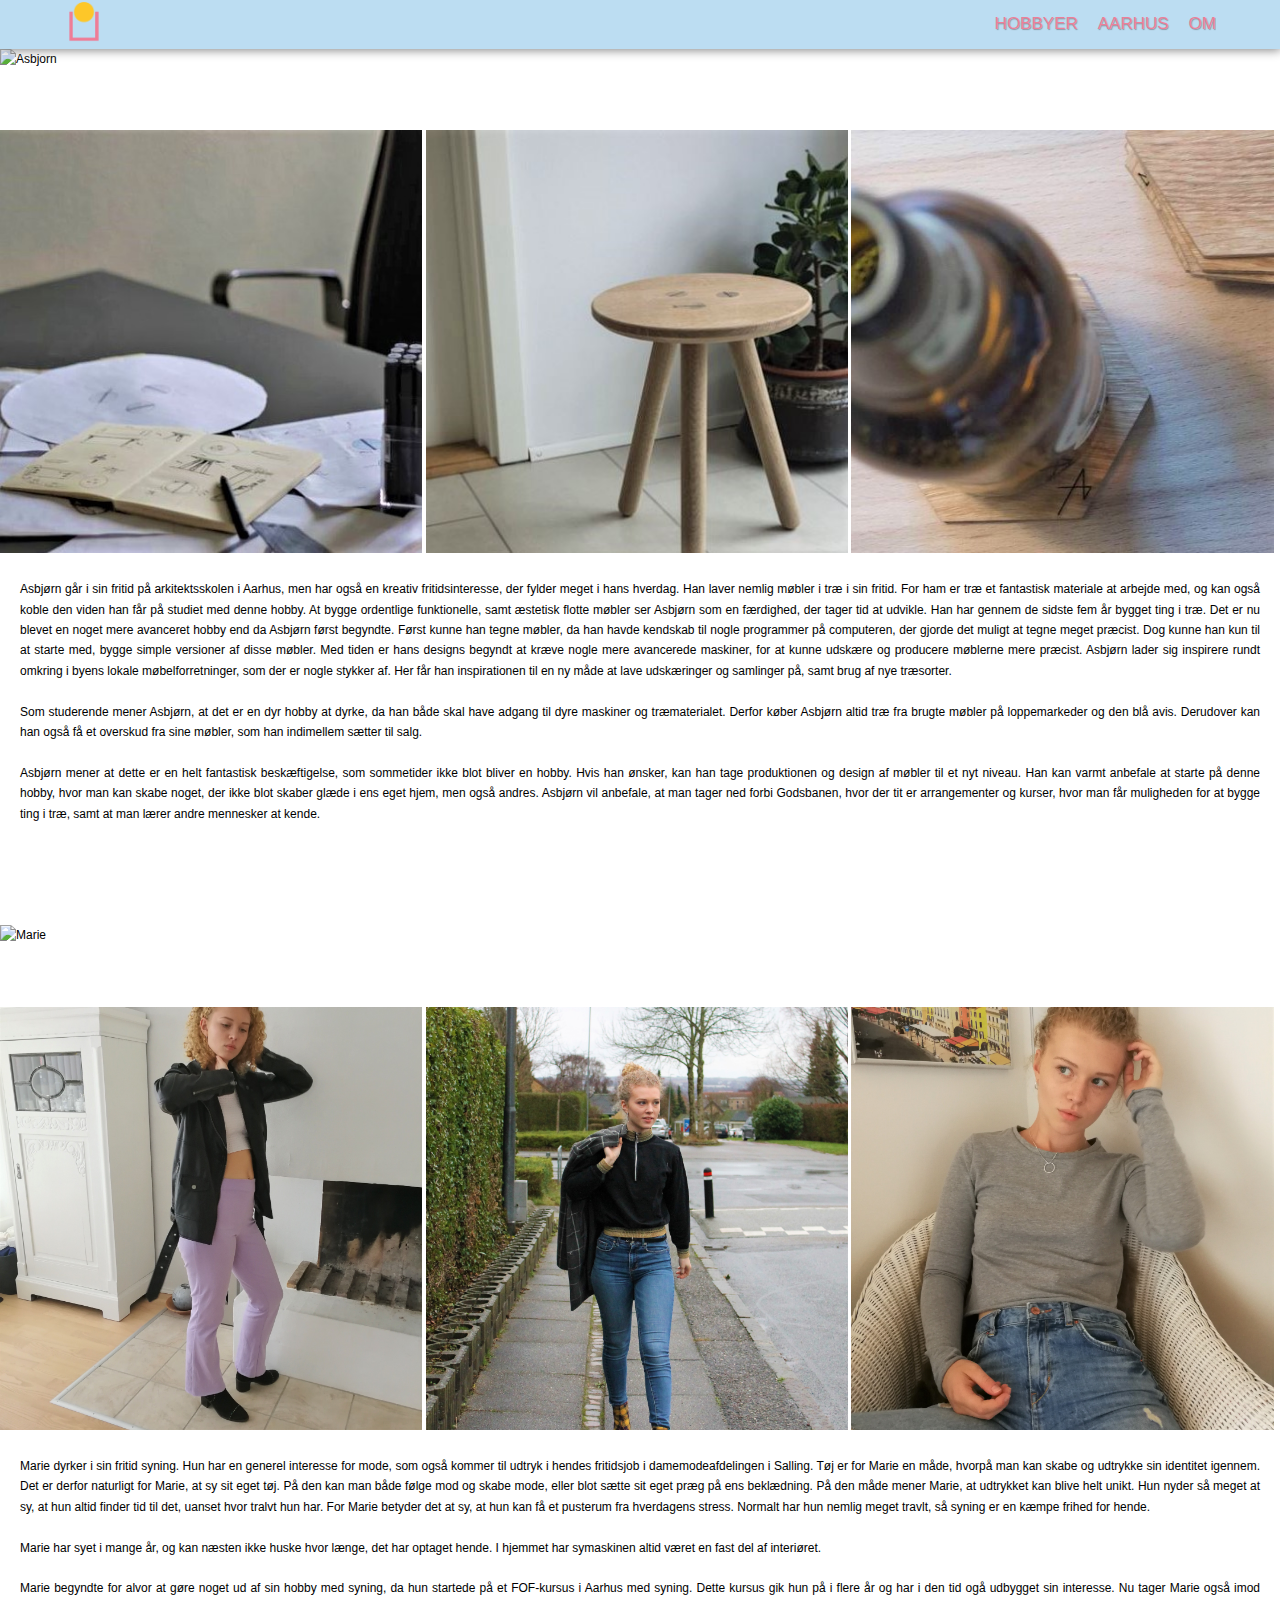
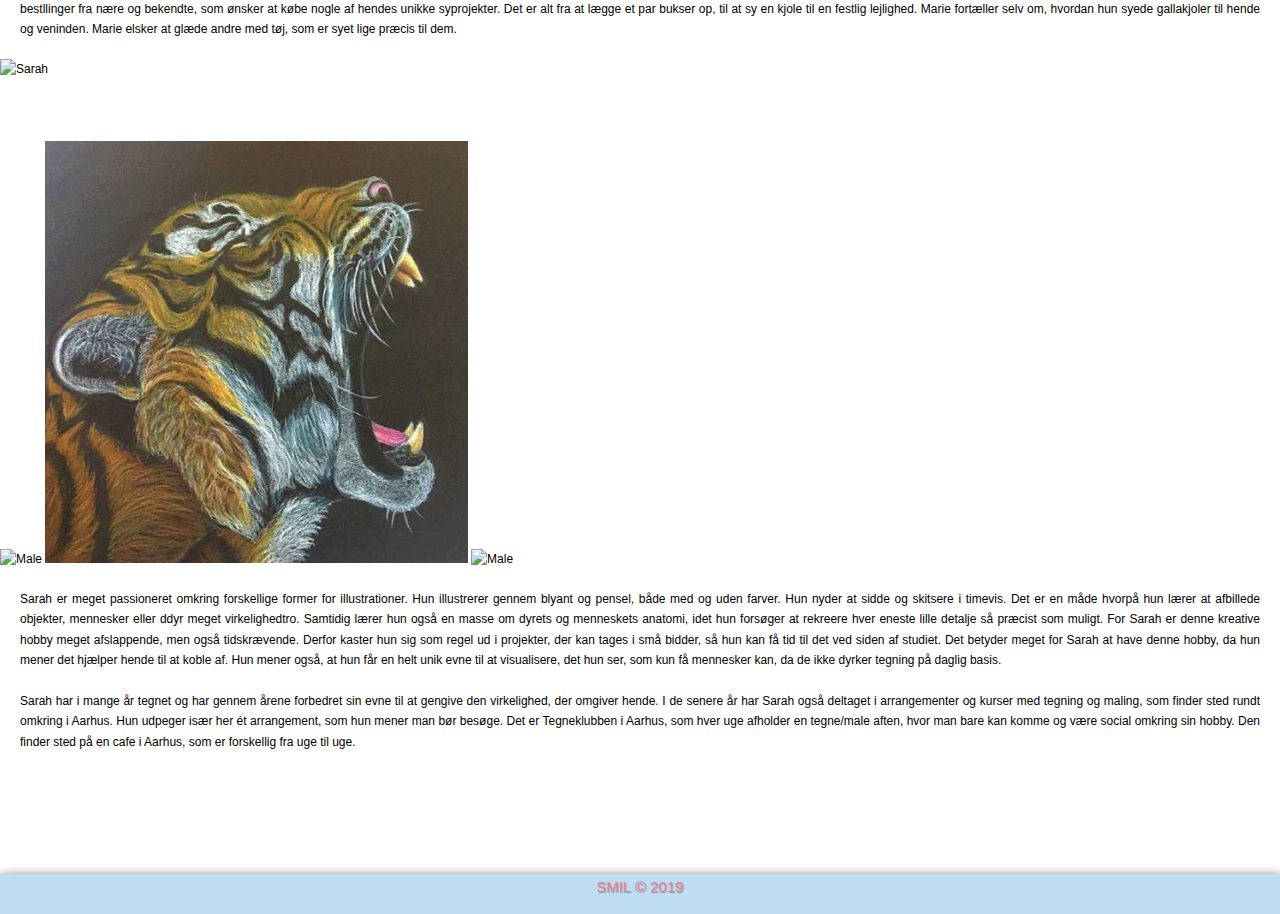
==== artikler.html @ 037048e3 "Add files via upload" ====
<!DOCTYPE html>

<html lang="da">

<head>
    <meta charset="UTF-8">
    <meta name="viewport" content="width=device-width">
    <meta name="keywords" content="kreativ, inspiration, kreativitet, smil, Aarhus, events, aktiviteter, informationkreative mennesker, hobby, interesser, find hobbymakker">
    <meta name="description" content="Magasinet SMIL med inspiration til og information om kreative hobbyer">
    <title>Smil - Kreativt Aarhus Magasin</title>
    <link rel="stylesheet" href="css/style.css">
</head>

<body>
    <header>
        <div class="flex-container">
            <div>
                <a href="index.html"><img id="logo" alt="logo" src="billeder/Logo1.png" /></a>
            </div>
            <nav>
                <ul>
                    <li><a href="index.html#hobbyer">Hobbyer</a></li>
                    <li><a href="index.html#aarhus">Aarhus</a></li>
                    <li><a href="index.html#om">Om</a></li>
                </ul>
            </nav>
        </div>
    </header>


    <img id="asbjorn" alt="Asbjorn" src="billeder/asbjorn.png"  width="100%">
    <br>
    <br>
    <br>
    <br>
    <div>
        <img alt="Mobel" class="mobelbilleder" src="billeder/mobelbillede1.JPG"  width="33%">
        <img class="mobelbilleder" alt="Mobel" src="billeder/mobelbillede2.JPG"  width="33%">
        <img class="mobelbilleder" alt="Mobel" src="billeder/mobelbillede4.JPG"  width="33%">

    </div>
    <p>Asbjørn går i sin fritid på arkitektsskolen i Aarhus, men har også en kreativ fritidsinteresse, der fylder meget i hans hverdag. Han laver nemlig møbler i træ i sin fritid. For ham er træ et fantastisk materiale at arbejde med, og kan også koble den viden han får på studiet med denne hobby. At bygge ordentlige funktionelle, samt æstetisk flotte møbler ser Asbjørn som en færdighed, der tager tid at udvikle. Han har gennem de sidste fem år bygget ting i træ. Det er nu blevet en noget mere avanceret hobby end da Asbjørn først begyndte. Først kunne han tegne møbler, da han havde kendskab til nogle programmer på computeren, der gjorde det muligt at tegne meget præcist. Dog kunne han kun til at starte med, bygge simple versioner af disse møbler. Med tiden er hans designs begyndt at kræve nogle mere avancerede maskiner, for at kunne udskære og producere møblerne mere præcist. Asbjørn lader sig inspirere rundt omkring i byens lokale møbelforretninger, som der er nogle stykker af. Her får han inspirationen til en ny måde at lave udskæringer og samlinger på, samt brug af nye træsorter. <br><br>Som studerende mener Asbjørn, at det er en dyr hobby at dyrke, da han både skal have adgang til dyre maskiner og træmaterialet. Derfor køber Asbjørn altid træ fra brugte møbler på loppemarkeder og den blå avis. Derudover kan han også få et overskud fra sine møbler, som han indimellem sætter til salg. <br><br>Asbjørn mener at dette er en helt fantastisk beskæftigelse, som sommetider ikke blot bliver en hobby. Hvis han ønsker, kan han tage produktionen og design af møbler til et nyt niveau. Han kan varmt anbefale at starte på denne hobby, hvor man kan skabe noget, der ikke blot skaber glæde i ens eget hjem, men også andres. Asbjørn vil anbefale, at man tager ned forbi Godsbanen, hvor der tit er arrangementer og kurser, hvor man får muligheden for at bygge ting i træ, samt at man lærer andre mennesker at kende. </p>
    <br>
    <br>
    <br>
    <br>

    <div>
        <img alt="Marie" id="marie" src="billeder/marie.png"  width="100%">
        <br>
        <br>
        <br>
        <br>
        <div>
            <img alt="Syning" class="sybilleder" src="billeder/sybillede1.jpg"  width="33%">
            <img alt="Syning" class="sybilleder" src="billeder/sybillede2.jpg" width="33%">
            <img alt="Syning" class="sybilleder" src="billeder/sybillede3.jpg"  width="33%">

        </div>
    </div>
    <p>Marie dyrker i sin fritid syning. Hun har en generel interesse for mode, som også kommer til udtryk i hendes fritidsjob i damemodeafdelingen i Salling. Tøj er for Marie en måde, hvorpå man kan skabe og udtrykke sin identitet igennem. Det er derfor naturligt for Marie, at sy sit eget tøj. På den kan man både følge mod og skabe mode, eller blot sætte sit eget præg på ens beklædning. På den måde mener Marie, at udtrykket kan blive helt unikt. Hun nyder så meget at sy, at hun altid finder tid til det, uanset hvor tralvt hun har. For Marie betyder det at sy, at hun kan få et pusterum fra hverdagens stress. Normalt har hun nemlig meget travlt, så syning er en kæmpe frihed for hende. <br><br>Marie har syet i mange år, og kan næsten ikke huske hvor længe, det har optaget hende. I hjemmet har symaskinen altid været en fast del af interiøret. <br><br>Marie begyndte for alvor at gøre noget ud af sin hobby med syning, da hun startede på et FOF-kursus i Aarhus med syning. Dette kursus gik hun på i flere år og har i den tid ogå udbygget sin interesse. Nu tager Marie også imod bestllinger fra nære og bekendte, som ønsker at købe nogle af hendes unikke syprojekter. Det er alt fra at lægge et par bukser op, til at sy en kjole til en festlig lejlighed. Marie fortæller selv om, hvordan hun syede gallakjoler til hende og veninden. Marie elsker at glæde andre med tøj, som er syet lige præcis til dem. </p>
    <div>
        <img id="sarah" alt="Sarah" src="billeder/sarah.png"  width="100%">
        <br>
        <br>
        <br>
        <br>
        <div>
            
            <img alt="Male" class="malebilleder" src="billeder/malebillede2.jpg" width="33%">
            <img alt="Male" class="malebilleder" src="billeder/malebillede1.JPG"  width="33%">
            <img alt="Male" class="malebilleder" src="billeder/malebillede4.jpg" width="33%">

        </div>
    </div>
    <p>Sarah er meget passioneret omkring forskellige former for illustrationer. Hun illustrerer gennem blyant og pensel, både med og uden farver. Hun nyder at sidde og skitsere i timevis. Det er en måde hvorpå hun lærer at afbillede objekter, mennesker eller ddyr meget virkelighedtro. Samtidig lærer hun også en masse om dyrets og menneskets anatomi, idet hun forsøger at rekreere hver eneste lille detalje så præcist som muligt. For Sarah er denne kreative hobby meget afslappende, men også tidskrævende. Derfor kaster hun sig som regel ud i projekter, der kan tages i små bidder, så hun kan få tid til det ved siden af studiet. Det betyder meget for Sarah at have denne hobby, da hun mener det hjælper hende til at koble af. Hun mener også, at hun får en helt unik evne til at visualisere, det hun ser, som kun få mennesker kan, da de ikke dyrker tegning på daglig basis.<br><br>Sarah har i mange år tegnet og har gennem årene forbedret sin evne til at gengive den virkelighed, der omgiver hende. I de senere år har Sarah også deltaget i arrangementer og kurser med tegning og maling, som finder sted rundt omkring i Aarhus. Hun udpeger især her ét arrangement, som hun mener man bør besøge. Det er Tegneklubben i Aarhus, som hver uge afholder en tegne/male aften, hvor man bare kan komme og være social omkring sin hobby. Den finder sted på en cafe i Aarhus, som er forskellig fra uge til uge.  </p>
    <br>
    <br>
    <br>
    <br>
    <footer>
        <p id="footer">SMIL &copy; 2019</p>
    </footer>
</body>

</html>
---- css/style.css ----
body {
    margin: 0px;
    padding:
        0px;
    font-family: optima, sans-serif;
    line-height: 1.7;
    font-size: 12px;
}

.flex-container {
    width: 90%;
    margin: auto;
    overflow: hidden;
}


header {
    color: #ee7f99;
    background-color: rgba(159, 207, 237, 0.7);
    min-height: 20px;
    font-family: Simplifica, sans-serif;
    font-size: 17px;
    text-shadow: 0.8px 0.8px 1px rgba(86, 86, 86, 0.5);
    padding-top: 0px;
    box-shadow: 1px 1px 10px grey;
    position: relative;
    margin-right: 0px;
}

header a {
    color: #ee7f99;
    text-decoration: none;
    text-transform: uppercase;
}


header ul {
    padding: 0;
    margin: 0;
}


header li {
    display: inline;
    float: left;
    padding: 0 20px 0 20px;
    margin-right: -20px;
}


header #logo {
    float: left;
    width: 40px;
    margin-bottom: 2px;
    margin-top: 2px;
    margin-left: 0px;
}

header nav {
    float: right;
    margin-bottom: 10px;
    margin-top: 10px;
}

header a:hover {
    text-decoration: underline;
}


h2 {
    text-align: center;
    font-family: Simplifica, sans-serif;
    font-size: 50px;
    text-shadow: 0.8px 0.8px 1px rgba(86, 86, 86, 0.5);
    color: #ee7f99;
    text-decoration: overline underline;
}

h3 {
     text-align: center;
    font-family: Simplifica, sans-serif;
    font-size: 30px;
    text-shadow: 0.8px 0.8px 1px rgba(86, 86, 86, 0.5);
    color: #ee7f99;
}

h4 {
 text-align: center;
    font-family: Simplifica, sans-serif;
    font-size: 20px;
    text-shadow: 0.8px 0.8px 1px rgba(86, 86, 86, 0.5);
    color: #ee7f99;
    text-decoration-line: underline;
}

p {
    text-align: justify;

    margin: 20px;
}

#hobbysektion {
    margin-top: 300px;

}

#hobbyerliste {
    align-content: center;
}


.hobbylinks {
    text-decoration: underline;
    text-decoration-color: #ee7f99;
    color: black;
}

#aarhusliste {
    align-content: center;
}

.omlinks {
    text-decoration: underline;
    text-decoration-color: #ee7f99;
    color: black;
}

#omliste {
    align-content: center;
}

.aarhuslinks {
    text-decoration: underline;
    text-decoration-color: #ee7f99;
    color: black;
}


#artikler {
    text-decoration: none;
}

.artikler {
    display: flex;
    flex-direction: row;
    flex-wrap: wrap;
    justify-content: center;
    margin-left: 38%;
    margin-right: 50%;
    position: relative;
    clear: none;


}

.resume {
    display: flex;
    flex-direction: row;
    flex-wrap: wrap;
    justify-content: center;
    margin-left: 38%;
    margin-right: 38%;
    position: relative;
    clear: none;
    text-decoration: none;
}

.artikellink {
    text-decoration: underline;
    color: black;
    text-decoration-color: #ee7f99;
}

#grafiskdesign {
    float: right;
    margin-top: 4.9%;
    margin-right: 3%;
    margin-left: 3%;
}

#syning {
    float: left;
    margin-top: 5%;
    margin-right: 3%;
    margin-left: 3%;

}

#broderi {
    float: right;
    margin-top: 5%;
    margin-right: 3%;
    margin-left: 3%;
}

#male {
    float: left;
    margin-top: 5%;
    margin-right: 3%;
    margin-left: 3%;
}

.kreatekst {
    line-height: 1.7;
}

.mobilbilleder {
    padding: 10px;
    display: flex;
    flex-wrap: wrap;
    justify-content: space-between;

}

.opslag {
    display: flex;
    flex-wrap: wrap;
    flex-direction: row;
    flex-flow: row wrap;
    margin: 5px;
}


div.opslag img {
    width: 100%;
    height: auto;
}


/* her har jeg lånt noget kode til formularen
https://www.w3schools.com/howto/howto_css_responsive_form.asp?fbclid=IwAR3IoMlfV27YECs1-w0H9UApRymSfgAwKbRw35RGRcjszQNX-FuPJXL9MV0*/

input[type=text],
select,
textarea {
    width: 100%;
    padding: 12px;
    border: 1px solid #ccc;
    border-radius: 4px;
    box-sizing: border-box;
    resize: vertical;
}

label {
    padding: 12px 12px 12px 0;
    display: inline-block;
}

input[type=submit] {
    background-color: rgba(245, 211, 15, 1);
    color: white;
    padding: 12px 20px;
    border: none;
    border-radius: 4px;
    cursor: pointer;
    float: right;
}

.container {
    border-radius: 5px;
    background-color: rgba(159, 207, 237, 0.7);
    padding: 20px;
}

.col-25 {
    float: left;
    width: 25%;
    margin-top: 6px;
}

.col-75 {
    float: left;
    width: 75%;
    margin-top: 6px;
}

.row:after {
    content: "";
    display: table;
    clear: both;
}

/* her slutter det jeg har lånt til formularen
https://www.w3schools.com/howto/howto_css_responsive_form.asp?fbclid=IwAR3IoMlfV27YECs1-w0H9UApRymSfgAwKbRw35RGRcjszQNX-FuPJXL9MV0*/

.kreativehobbyer {
    border: #cccccc;
}

.kolonne {
    float: left;
    width: 75%;
    padding: 10px;
}


.raekke:after {
    display: table;
    clear: both;
    content: "";

}

.eventstekst {
    text-align: center;
    text-decoration: none;
}

.eventlinks {
    text-decoration-color: #ee7f99;
    color: black;
}

#kontakt {
    text-align: center;
}

#footer {
    text-align: center;
    color: #ee7f99;
    font-size: 15px;
    text-shadow: 0.8px 0.8px 1px rgba(86, 86, 86, 0.5);

}

footer {
    background-color: rgba(159, 207, 237, 0.7);
    margin-bottom: 0;
    width: auto;
    height: 40px;
    box-shadow: 1px 1px 10px grey;
}

@media only screen and (max-device-width: 500px) {
    .forsidemobil {
        display: block;
        width: 100%;
    }

    .forsidetablet {
        display: none;
    }

    .forsidedesktop {
        display: none;
    }

    .forsidetabletdesktop {
        display: none;
    }


}

/* dette er også en del af det jeg har lånt til formularen:
https://www.w3schools.com/howto/howto_css_responsive_form.asp?fbclid=IwAR3IoMlfV27YECs1-w0H9UApRymSfgAwKbRw35RGRcjszQNX-FuPJXL9MV0*/
.col-25,
.col-75,
input[type=submit] {
    width: 100%;
    margin-top: 0;
}

/* 
her slutter det jeg har lånt 
https://www.w3schools.com/howto/howto_css_responsive_form.asp?fbclid=IwAR3IoMlfV27YECs1-w0H9UApRymSfgAwKbRw35RGRcjszQNX-FuPJXL9MV0*/
}


@media only screen and (max-device-width: 768px) {
    .forsidetablet {
        display: block;
    }

    .forsidetabletdesktop {
        display: none;
    }

    .forsidemobil {
        display: none;
    }

    .forsidedesktop {
        display: none;
    }

    .mobelbilleder {
      align-content: center;
    }
}


@media only screen and (max-device-width: 900px) {
    .forsidetablet {
        display: none;
    }

    .forsidemobil {
        display: none;
    }

    .forsidedesktop {
        display: none;
    }

    .forsidetabletdesktop {
        display: block;
    }
}


@media only screen and (max-device-width: 1200px) {
    .forsidedesktop {
        display: block;
    }

    .forsidemobil {
        display: none;
    }

    .forsidetablet {
        display: none;
    }

    .forsidetabletdesktop {
        display: none;
    }

}
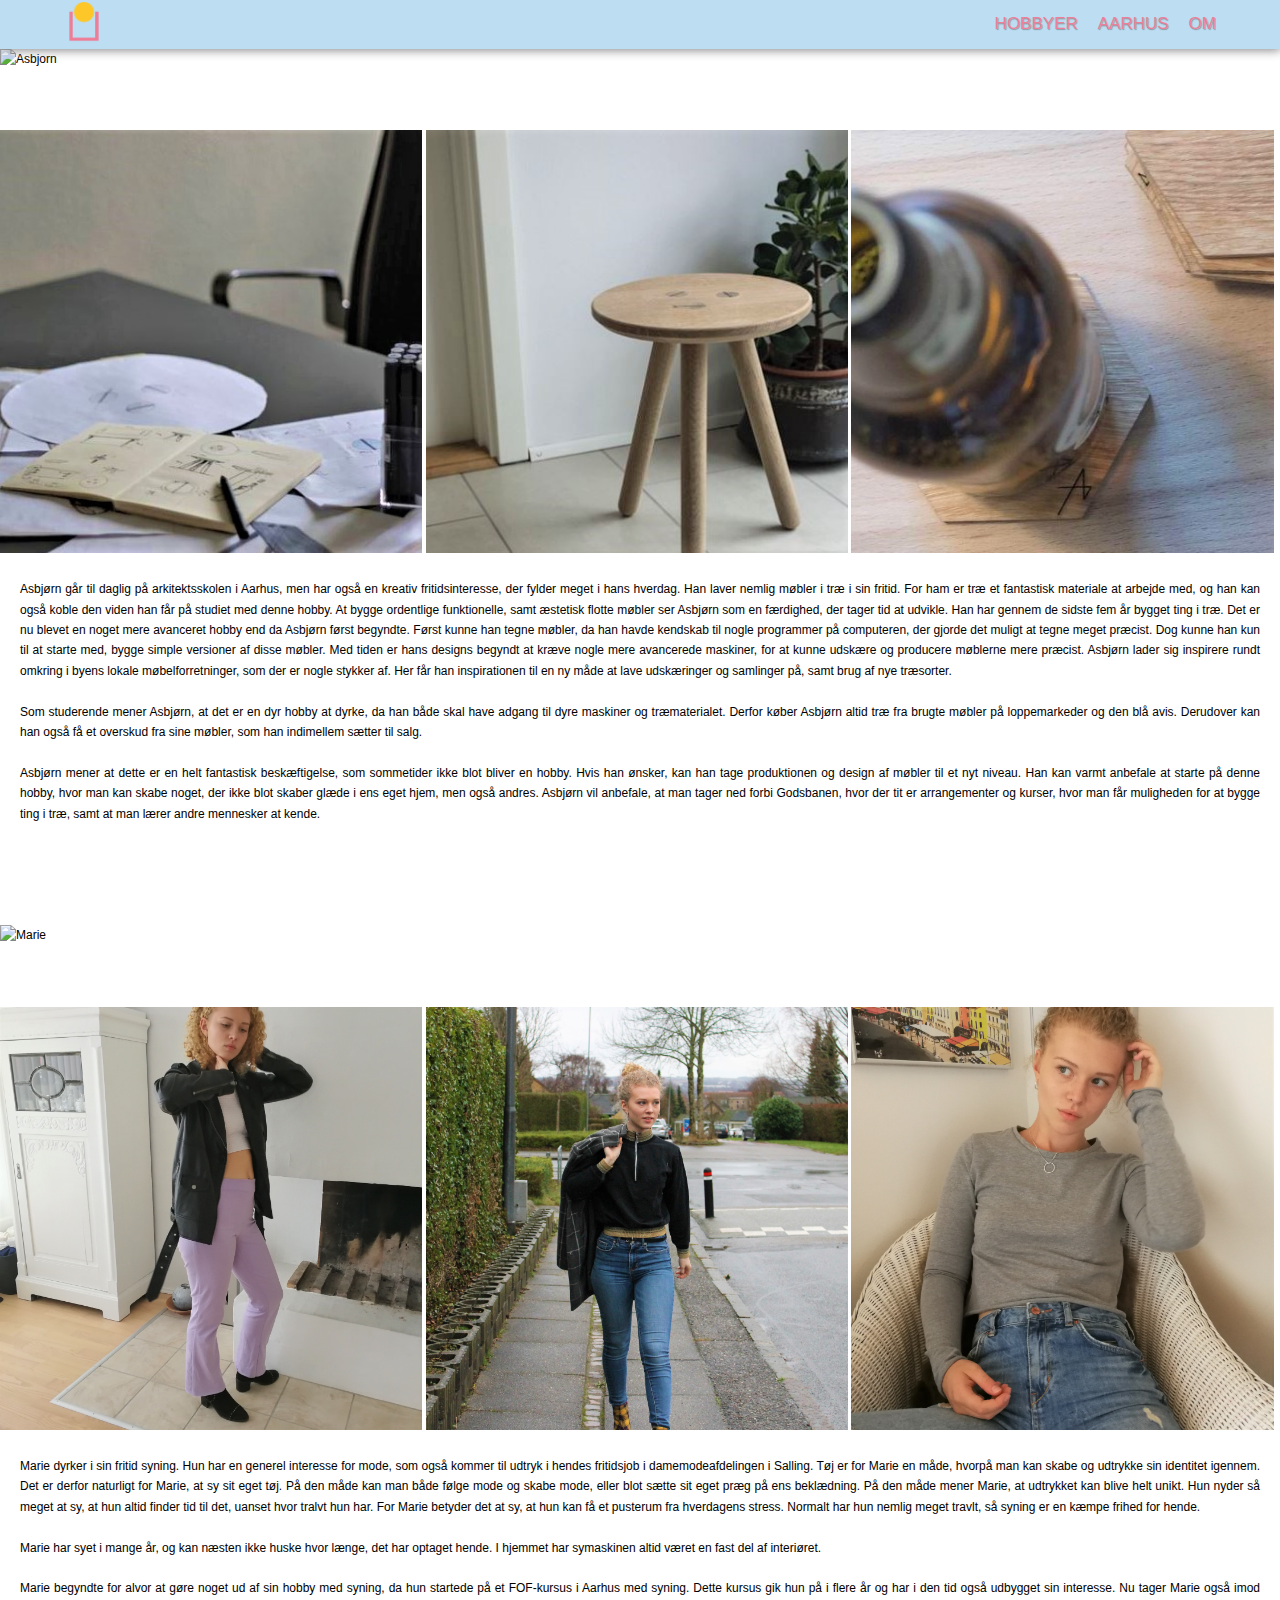
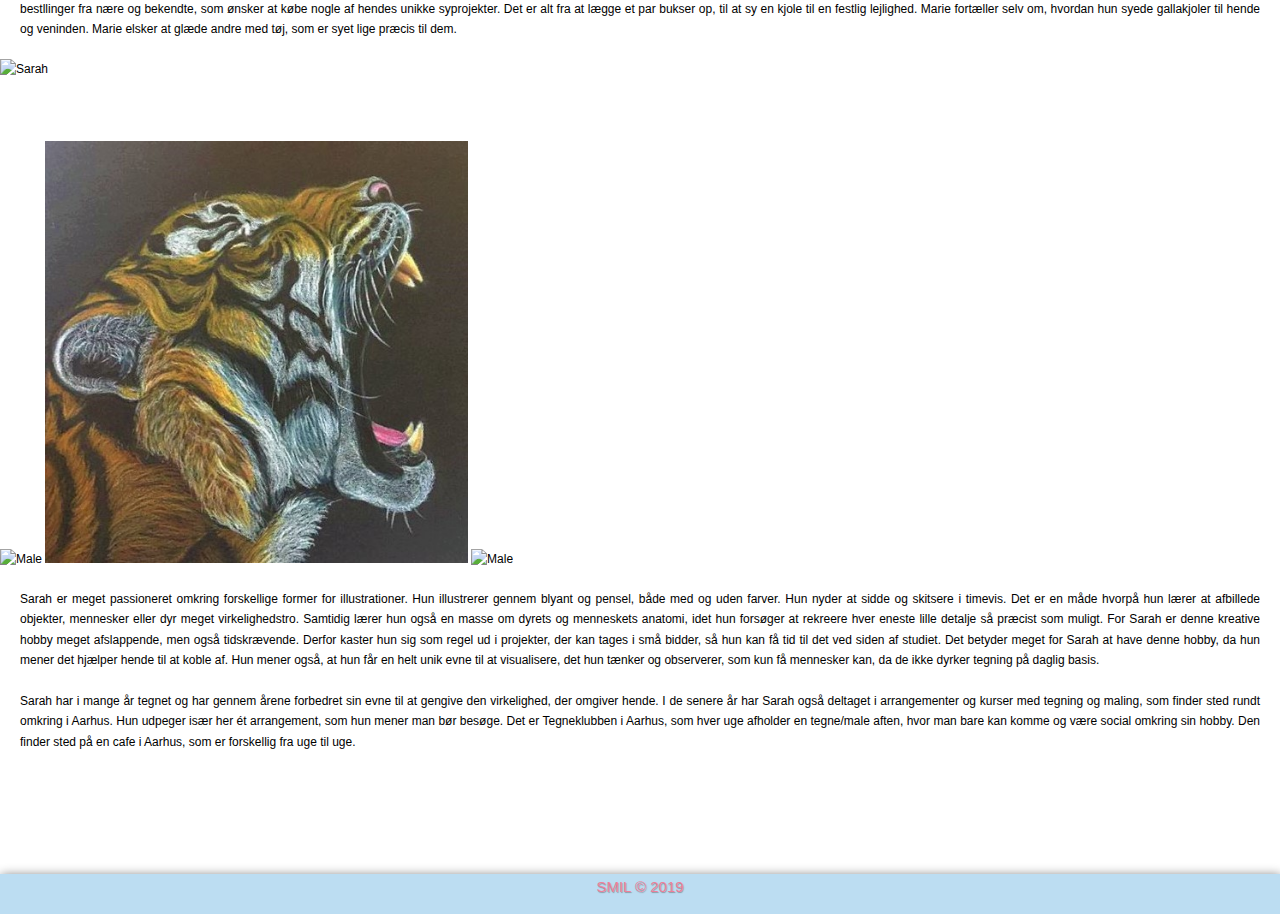
==== commit cf2bfed1: "Add files via upload" ====
--- a/artikler.html
+++ b/artikler.html
@@ -39,7 +39,7 @@
         <img class="mobelbilleder" alt="Mobel" src="billeder/mobelbillede4.JPG"  width="33%">
 
     </div>
-    <p>Asbjørn går i sin fritid på arkitektsskolen i Aarhus, men har også en kreativ fritidsinteresse, der fylder meget i hans hverdag. Han laver nemlig møbler i træ i sin fritid. For ham er træ et fantastisk materiale at arbejde med, og kan også koble den viden han får på studiet med denne hobby. At bygge ordentlige funktionelle, samt æstetisk flotte møbler ser Asbjørn som en færdighed, der tager tid at udvikle. Han har gennem de sidste fem år bygget ting i træ. Det er nu blevet en noget mere avanceret hobby end da Asbjørn først begyndte. Først kunne han tegne møbler, da han havde kendskab til nogle programmer på computeren, der gjorde det muligt at tegne meget præcist. Dog kunne han kun til at starte med, bygge simple versioner af disse møbler. Med tiden er hans designs begyndt at kræve nogle mere avancerede maskiner, for at kunne udskære og producere møblerne mere præcist. Asbjørn lader sig inspirere rundt omkring i byens lokale møbelforretninger, som der er nogle stykker af. Her får han inspirationen til en ny måde at lave udskæringer og samlinger på, samt brug af nye træsorter. <br><br>Som studerende mener Asbjørn, at det er en dyr hobby at dyrke, da han både skal have adgang til dyre maskiner og træmaterialet. Derfor køber Asbjørn altid træ fra brugte møbler på loppemarkeder og den blå avis. Derudover kan han også få et overskud fra sine møbler, som han indimellem sætter til salg. <br><br>Asbjørn mener at dette er en helt fantastisk beskæftigelse, som sommetider ikke blot bliver en hobby. Hvis han ønsker, kan han tage produktionen og design af møbler til et nyt niveau. Han kan varmt anbefale at starte på denne hobby, hvor man kan skabe noget, der ikke blot skaber glæde i ens eget hjem, men også andres. Asbjørn vil anbefale, at man tager ned forbi Godsbanen, hvor der tit er arrangementer og kurser, hvor man får muligheden for at bygge ting i træ, samt at man lærer andre mennesker at kende. </p>
+    <p>Asbjørn går til daglig på arkitektsskolen i Aarhus, men har også en kreativ fritidsinteresse, der fylder meget i hans hverdag. Han laver nemlig møbler i træ i sin fritid. For ham er træ et fantastisk materiale at arbejde med, og han kan også koble den viden han får på studiet med denne hobby. At bygge ordentlige funktionelle, samt æstetisk flotte møbler ser Asbjørn som en færdighed, der tager tid at udvikle. Han har gennem de sidste fem år bygget ting i træ. Det er nu blevet en noget mere avanceret hobby end da Asbjørn først begyndte. Først kunne han tegne møbler, da han havde kendskab til nogle programmer på computeren, der gjorde det muligt at tegne meget præcist. Dog kunne han kun til at starte med, bygge simple versioner af disse møbler. Med tiden er hans designs begyndt at kræve nogle mere avancerede maskiner, for at kunne udskære og producere møblerne mere præcist. Asbjørn lader sig inspirere rundt omkring i byens lokale møbelforretninger, som der er nogle stykker af. Her får han inspirationen til en ny måde at lave udskæringer og samlinger på, samt brug af nye træsorter. <br><br>Som studerende mener Asbjørn, at det er en dyr hobby at dyrke, da han både skal have adgang til dyre maskiner og træmaterialet. Derfor køber Asbjørn altid træ fra brugte møbler på loppemarkeder og den blå avis. Derudover kan han også få et overskud fra sine møbler, som han indimellem sætter til salg. <br><br>Asbjørn mener at dette er en helt fantastisk beskæftigelse, som sommetider ikke blot bliver en hobby. Hvis han ønsker, kan han tage produktionen og design af møbler til et nyt niveau. Han kan varmt anbefale at starte på denne hobby, hvor man kan skabe noget, der ikke blot skaber glæde i ens eget hjem, men også andres. Asbjørn vil anbefale, at man tager ned forbi Godsbanen, hvor der tit er arrangementer og kurser, hvor man får muligheden for at bygge ting i træ, samt at man lærer andre mennesker at kende. </p>
     <br>
     <br>
     <br>
@@ -58,7 +58,7 @@
 
         </div>
     </div>
-    <p>Marie dyrker i sin fritid syning. Hun har en generel interesse for mode, som også kommer til udtryk i hendes fritidsjob i damemodeafdelingen i Salling. Tøj er for Marie en måde, hvorpå man kan skabe og udtrykke sin identitet igennem. Det er derfor naturligt for Marie, at sy sit eget tøj. På den kan man både følge mod og skabe mode, eller blot sætte sit eget præg på ens beklædning. På den måde mener Marie, at udtrykket kan blive helt unikt. Hun nyder så meget at sy, at hun altid finder tid til det, uanset hvor tralvt hun har. For Marie betyder det at sy, at hun kan få et pusterum fra hverdagens stress. Normalt har hun nemlig meget travlt, så syning er en kæmpe frihed for hende. <br><br>Marie har syet i mange år, og kan næsten ikke huske hvor længe, det har optaget hende. I hjemmet har symaskinen altid været en fast del af interiøret. <br><br>Marie begyndte for alvor at gøre noget ud af sin hobby med syning, da hun startede på et FOF-kursus i Aarhus med syning. Dette kursus gik hun på i flere år og har i den tid ogå udbygget sin interesse. Nu tager Marie også imod bestllinger fra nære og bekendte, som ønsker at købe nogle af hendes unikke syprojekter. Det er alt fra at lægge et par bukser op, til at sy en kjole til en festlig lejlighed. Marie fortæller selv om, hvordan hun syede gallakjoler til hende og veninden. Marie elsker at glæde andre med tøj, som er syet lige præcis til dem. </p>
+    <p>Marie dyrker i sin fritid syning. Hun har en generel interesse for mode, som også kommer til udtryk i hendes fritidsjob i damemodeafdelingen i Salling. Tøj er for Marie en måde, hvorpå man kan skabe og udtrykke sin identitet igennem. Det er derfor naturligt for Marie, at sy sit eget tøj. På den måde kan man både følge mode og skabe mode, eller blot sætte sit eget præg på ens beklædning. På den måde mener Marie, at udtrykket kan blive helt unikt. Hun nyder så meget at sy, at hun altid finder tid til det, uanset hvor tralvt hun har. For Marie betyder det at sy, at hun kan få et pusterum fra hverdagens stress. Normalt har hun nemlig meget travlt, så syning er en kæmpe frihed for hende. <br><br>Marie har syet i mange år, og kan næsten ikke huske hvor længe, det har optaget hende. I hjemmet har symaskinen altid været en fast del af interiøret. <br><br>Marie begyndte for alvor at gøre noget ud af sin hobby med syning, da hun startede på et FOF-kursus i Aarhus med syning. Dette kursus gik hun på i flere år og har i den tid også udbygget sin interesse. Nu tager Marie også imod bestllinger fra nære og bekendte, som ønsker at købe nogle af hendes unikke syprojekter. Det er alt fra at lægge et par bukser op, til at sy en kjole til en festlig lejlighed. Marie fortæller selv om, hvordan hun syede gallakjoler til hende og veninden. Marie elsker at glæde andre med tøj, som er syet lige præcis til dem. </p>
     <div>
         <img id="sarah" alt="Sarah" src="billeder/sarah.png"  width="100%">
         <br>
@@ -73,7 +73,7 @@
 
         </div>
     </div>
-    <p>Sarah er meget passioneret omkring forskellige former for illustrationer. Hun illustrerer gennem blyant og pensel, både med og uden farver. Hun nyder at sidde og skitsere i timevis. Det er en måde hvorpå hun lærer at afbillede objekter, mennesker eller ddyr meget virkelighedtro. Samtidig lærer hun også en masse om dyrets og menneskets anatomi, idet hun forsøger at rekreere hver eneste lille detalje så præcist som muligt. For Sarah er denne kreative hobby meget afslappende, men også tidskrævende. Derfor kaster hun sig som regel ud i projekter, der kan tages i små bidder, så hun kan få tid til det ved siden af studiet. Det betyder meget for Sarah at have denne hobby, da hun mener det hjælper hende til at koble af. Hun mener også, at hun får en helt unik evne til at visualisere, det hun ser, som kun få mennesker kan, da de ikke dyrker tegning på daglig basis.<br><br>Sarah har i mange år tegnet og har gennem årene forbedret sin evne til at gengive den virkelighed, der omgiver hende. I de senere år har Sarah også deltaget i arrangementer og kurser med tegning og maling, som finder sted rundt omkring i Aarhus. Hun udpeger især her ét arrangement, som hun mener man bør besøge. Det er Tegneklubben i Aarhus, som hver uge afholder en tegne/male aften, hvor man bare kan komme og være social omkring sin hobby. Den finder sted på en cafe i Aarhus, som er forskellig fra uge til uge.  </p>
+    <p>Sarah er meget passioneret omkring forskellige former for illustrationer. Hun illustrerer gennem blyant og pensel, både med og uden farver. Hun nyder at sidde og skitsere i timevis. Det er en måde hvorpå hun lærer at afbillede objekter, mennesker eller dyr meget virkelighedstro. Samtidig lærer hun også en masse om dyrets og menneskets anatomi, idet hun forsøger at rekreere hver eneste lille detalje så præcist som muligt. For Sarah er denne kreative hobby meget afslappende, men også tidskrævende. Derfor kaster hun sig som regel ud i projekter, der kan tages i små bidder, så hun kan få tid til det ved siden af studiet. Det betyder meget for Sarah at have denne hobby, da hun mener det hjælper hende til at koble af. Hun mener også, at hun får en helt unik evne til at visualisere, det hun tænker og observerer, som kun få mennesker kan, da de ikke dyrker tegning på daglig basis.<br><br>Sarah har i mange år tegnet og har gennem årene forbedret sin evne til at gengive den virkelighed, der omgiver hende. I de senere år har Sarah også deltaget i arrangementer og kurser med tegning og maling, som finder sted rundt omkring i Aarhus. Hun udpeger især her ét arrangement, som hun mener man bør besøge. Det er Tegneklubben i Aarhus, som hver uge afholder en tegne/male aften, hvor man bare kan komme og være social omkring sin hobby. Den finder sted på en cafe i Aarhus, som er forskellig fra uge til uge.  </p>
     <br>
     <br>
     <br>
